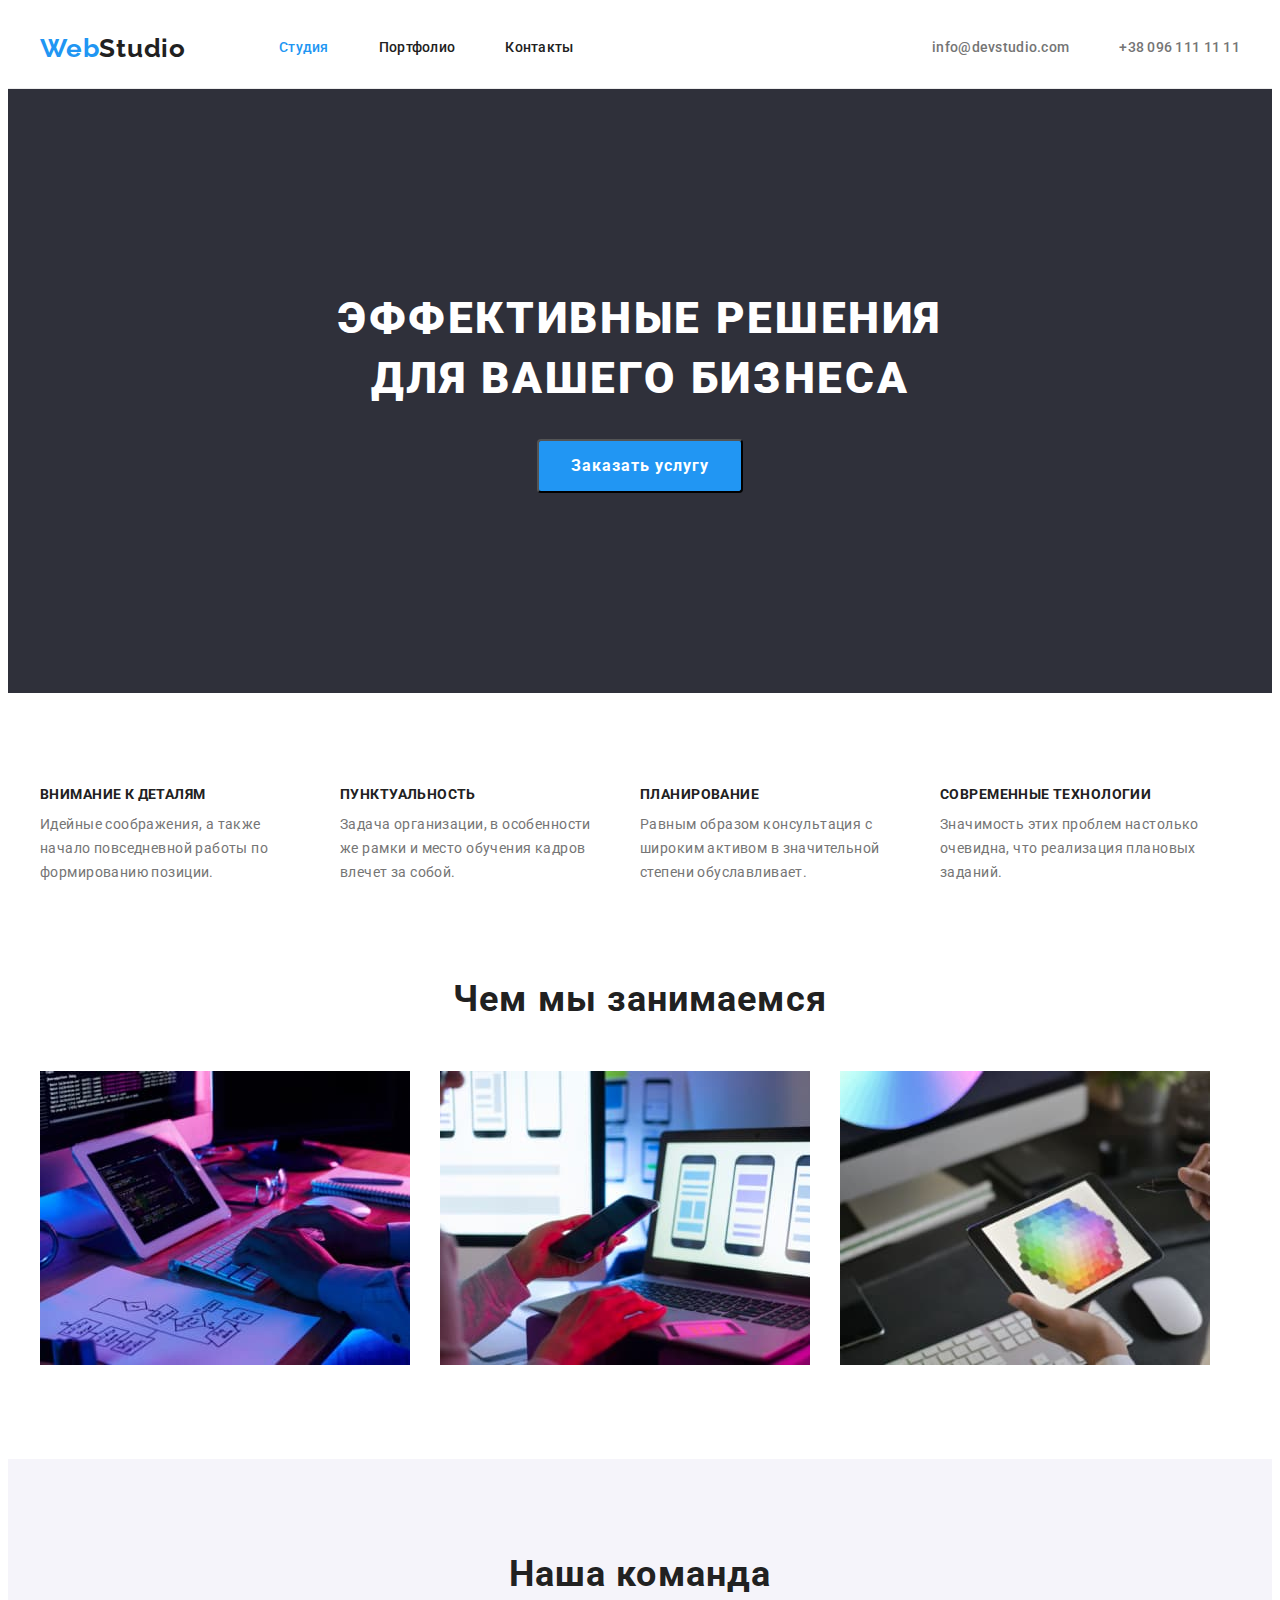
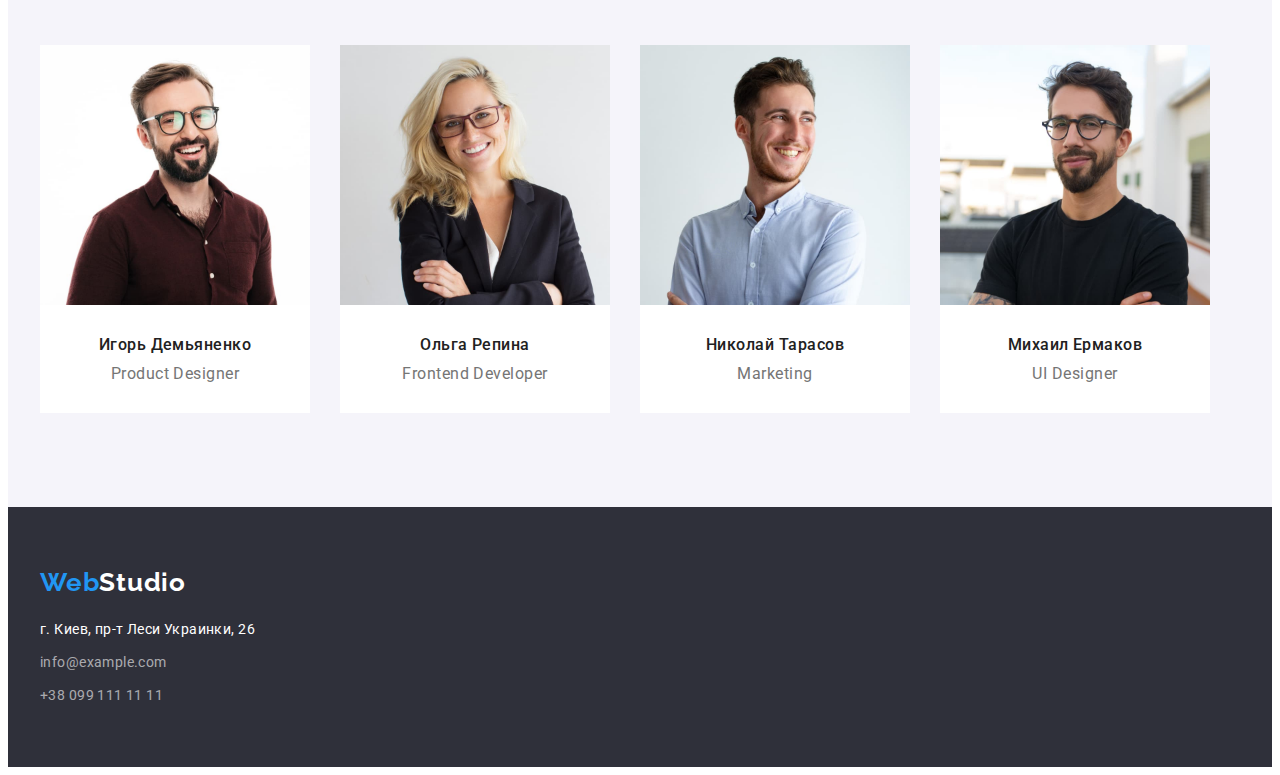
==== index.html @ 6fed2e09 "created a repository" ====
<!DOCTYPE html>
<html lang="en">
    <head>
        <meta charset="UTF-8">
        <meta http-equiv="X-UA-Compatible" content="IE=edge">
        <meta name="viewport" content="width=device-width, initial-scale=1.0">
        <title>WebStudio</title>
        <link rel="stylesheet" href="https://cdnjs.cloudflare.com/ajax/libs/modern-normalize/1.1.0/modern-normalize.min.css"
            integrity="sha512-wpPYUAdjBVSE4KJnH1VR1HeZfpl1ub8YT/NKx4PuQ5NmX2tKuGu6U/JRp5y+Y8XG2tV+wKQpNHVUX03MfMFn9Q=="
            crossorigin="anonymous" referrerpolicy="no-referrer" />
        <link rel="preconnect" href="https://fonts.googleapis.com">
        <link rel="preconnect" href="https://fonts.gstatic.com" crossorigin>
        <link href="https://fonts.googleapis.com/css2?family=Raleway:wght@700&family=Roboto:wght@400;500;700;900&display=swap"
            rel="stylesheet">
        <link rel="stylesheet" href="./css/styles.css">
    </head>
    <body>
        <!-- Меню нав. -->
        <header class="header">
            <div class="container header-nav">
                <a class="header-logo link" href="./index.html"><span class="logo">Web</span>Studio</a>
                <nav class="nav">
                    <ul class="header-list list">
                        <li class="header-item"><a class="header-link link current" href="./index.html">Студия</a></li>
                        <li class="header-item"><a class="header-link link" href="./portfolio.html">Портфолио</a></li>
                        <li class="header-item"><a class="header-link link" href="">Контакты</a></li>
                    </ul>
                </nav>
                <ul class="header-contacts list">
                    <li class="header-contact"><a class="contact link" href="mailto:info@devstudio.com">info@devstudio.com</a></li>
                    <li class="header-contact"><a class="contact link" href="tel:+380961111111">+38 096 111 11 11</a></li>
                </ul>
            </div>
        </header>
        <main>
            <!-- Герой -->
            <section class="hiro">
                <div class="container">
                    <h1 class="hiro-title">Эффективные решения для вашего бизнеса</h1>
                    <button class="hiro-btn" type="button">Заказать услугу</button>
                </div>
            </section>
            <!-- Особенности -->
            <section class="features">
                <div class="container">
                    <h2 class="visually-hidden features-title">Наши особенности</h2>
                    <ul class="features-list list">
                        <li class="features-item">
                            <h3 class="feature-title">Внимание к деталям</h3>
                            <p class="feature-text">Идейные соображения, а также начало повседневной работы по формированию позиции.</p>
                        </li>
                        <li class="features-item">
                            <h3 class="feature-title">Пунктуальность</h3>
                            <p class="feature-text">Задача организации, в особенности же рамки и место обучения кадров влечет за собой.</p>
                        </li>
                        <li class="features-item">
                            <h3 class="feature-title">Планирование</h3>
                            <p class="feature-text">Равным образом консультация с широким активом в значительной степени обуславливает.</p>
                        </li>
                        <li class="features-item">
                            <h3 class="feature-title">Современные технологии</h3>
                            <p class="feature-text">Значимость этих проблем настолько очевидна, что реализация плановых заданий.</p>
                        </li>
                    </ul>
                </div>
            </section>
            <!-- Чем занимаются -->
            <section class="promo">
                <div class="container">
                    <h2 class="promo-title">Чем мы занимаемся</h2>
                    <ul class="promo-list list">
                        <li class="promo-item"><img src="./images/tablet.jpg" alt="планшет" width="370" height="294"/></li>
                        <li class="promo-item"><img src="./images/phone.jpg" alt="телефон" width="370" height="294"></li>
                        <li class="promo-item"><img src="./images/colors.jpg" alt="разсцетка" width="370" height="294"></li>
                    </ul>
                </div>
            </section>
            <!-- Команда -->
            <section class="team">
                <div class="container">
                    <h2 class="team-title">Наша команда</h2>
                    <ul class="team-list list">
                        <li class="team-item">
                            <img class="team-img" src="./images/img-1.jpg" alt="Игорь Демьяненко" width="270" height="260">
                            <div class="team-cont">
                                <h3 class="team-member">Игорь Демьяненко</h3>
                                <p class="team-function">Product Designer</p>
                            </div>
                        </li>
                        <li class="team-item">
                            <img class="team-img" src="./images/img-2.jpg" alt="Ольга Репина" width="270" height="260">
                            <div class="team-cont">
                                <h3 class="team-member">Ольга Репина</h3>
                                <p class="team-function">Frontend Developer</p>
                            </div>
                        </li>
                        <li class="team-item">
                            <img class="team-img" src="./images/img-3.jpg" alt="Николай Тарасов" width="270" height="260">
                            <div class="team-cont">
                                <h3 class="team-member">Николай Тарасов</h3>
                                <p class="team-function">Marketing</p>
                            </div>
                        </li>
                        <li class="team-item">
                            <img class="team-img" src="./images/img-4.jpg" alt="Михаил Ермаков" width="270" height="260">
                            <div class="team-cont">
                                <h3 class="team-member">Михаил Ермаков</h3>
                                <p class="team-function">UI Designer</p>
                            </div>
                        </li>
                    </ul>
                </div>
            </section>
        </main>
        <!-- подвал -->
        <footer class="footer">
            <div class="container">
                <a class="footer-logo link" href="./index.html"><span class="logo">Web</span>Studio</a>
                <address class="footer-address">
                    <ul class="footer-list list">
                        <li class="footer-item"><a class="footer-location link" href="https://goo.gl/maps/wgvnbsvhfN1eCGzh8" target="_blank" rel="noreferrer noopener">г. Киев, пр-т Леси Украинки, 26</a></li>
                        <li class="footer-item"><a class="footer-contact link" href="mailto:info@example.com">info@example.com</a></li>
                        <li class="footer-item"><a class="footer-contact link" href="tel:+380991111111">+38 099 111 11 11</a></li>
                    </ul>
                </address>
            </div>
        </footer>
    </body>
   </html>
---- css/styles.css ----
:root {
  --primary-color: #212121;
  --secondary-color: #757575;
  --accent-color: #2196f3;
}

body {
  font-family: roboto, sans-serif;
  color: var(--primary-color);
}

p,
h1,
h2,
h3,
h4,
h5,
h6 {
  margin: 0;
}

ul {
  margin: 0;
  padding-left: 0;
}

img {
  display: block;
}

.list {
  list-style: none;
}

.link {
  text-decoration: none;
}

.container {
  width: 1200px;
  padding-left: 15px;
  padding-right: 15px;
  margin: 0 auto;

}

.visually-hidden {
  position: absolute;
  width: 1px;
  height: 1px;
  margin: -1px;
  border: 0;
  padding: 0;
  white-space: nowrap;
  clip-path: inset(100%);
  clip: rect(0 0 0 0);
  overflow: hidden;
}

/* ---------Меню нав---------- */
.header {
  background-color: #ffffff;
  border-bottom: 1px solid #ECECEC;
}

.header-nav{
  display: flex;
  align-items: center;
  }

.header-logo,
.logo {
  font-family: Raleway, sans-serif;
  font-weight: 700;
  font-size: 26px;
  line-height: 1.19;
  letter-spacing: 0.03em;
  color: inherit;
  }

.logo {
  color: var(--accent-color);
}

.nav {
  margin-left: 93px;
}

.header-list,
.header-contacts {
  display: flex;
}

.header-contacts {
  margin-left: auto;
}

.header-item:not(:last-child) {
  margin-right: 50px;
}

.header-contacts .header-contact + .header-contact {
  margin-left: 50px;
}

.header-link,
.contact {
  display: block;
  padding-top: 32px;
  padding-bottom: 32px;

  font-weight: 500;
  font-size: 14px;
  line-height: 1.14;
  letter-spacing: 0.02em;
  color: inherit;

}

.header-link:hover,
.header-link:focus {
  color: var(--accent-color);
}

.header-list .link.current {
  color: var(--accent-color);
}
.contact {
  color: var(--secondary-color);
}

.contact:hover,
.contact:focus {
  color: var(--accent-color);
}

/* ---------Герой--------- */
.hiro {
  background-color: #2f303a;
  padding-top: 200px;
  padding-bottom: 200px;
  }

.hiro-title {
  max-width: 696px;

  font-weight: 900;
  font-size: 44px;
  line-height: 1.36;
  text-align: center;
  letter-spacing: 0.06em;
  text-transform: uppercase;
  color: #ffffff;

  margin: 0 auto;
}

.hiro-btn {
  min-width: 200px;
  padding: 10px 32px;
  display: block;
  margin: 30px auto 0 auto;
  border-radius: 4px;
 
  font-family: inherit;
  font-weight: 700;
  font-size: 16px;
  line-height: 1.88;
  text-align: center;
  letter-spacing: 0.06em;

  color: #ffffff;
  background: var(--accent-color);
  cursor: pointer;
}

/* ------------Особенности----------- */
.features {
  padding-top: 94px;
  padding-bottom: 94px;
}

.features-list {
  display: flex;
}

.features-item {
  margin-right: 30px;
  width: 270px;
}

.features-item:last-child {
  margin-right: 0;
}

.feature-title {
  font-weight: 700;
  font-size: 14px;
  line-height: 1.14;
  letter-spacing: 0.03em;
  text-transform: uppercase;

  margin-bottom: 10px;
  }

.feature-text {
  font-size: 14px;
  line-height: 1.71;
  letter-spacing: 0.03em;
  color: var(--secondary-color);
}

/* -------------Чем занимаемся---------- */
.promo {
  padding-bottom: 94px;
}
.promo-title,
.team-title {
  font-weight: 700;
  font-size: 36px;
  line-height: 1.17;
  text-align: center;
  letter-spacing: 0.03em;

  margin-bottom: 50px;
}

.promo-list {
  display: flex;
}

.promo-item {
  margin-right: 30px;
}

.promo-item:last-child {
  margin-right: 0;
}
/* --------------Команда----------------- */
.team {
  background-color: #f5f4fa;
  padding-top: 94px;
  padding-bottom: 94px;
 }

 .team-list {
   display: flex;
 }

 .team-item {
  margin-right: 30px;
  background: #FFFFFF
 }

.team-item:last-child {
  margin-right: 0;
}

/* .team-title {
  font-weight: 700;
  font-size: 36px;
  line-height: 1.17;
  text-align: center;
  letter-spacing: 0.03em;
  color: var(--primary-color);
} */

.team-cont {
  padding-top: 30px;
  padding-bottom: 30px;
}
.team-member,
.team-function {
  font-weight: 500;
  font-size: 16px;
  line-height: 1.19;
  text-align: center;
  letter-spacing: 0.03em;
  }

.team-function {
  margin-top: 10px;

  font-weight: 400;
  color: var(--secondary-color);
}

/* --------------Подвал-------------- */
.footer {
  background: #2f303a;
  padding-top: 60px;
  padding-bottom: 60px;
}

.footer-logo {
  display: block;
  font-family: Raleway, sans-serif;
  font-weight: 700;
  font-size: 26px;
  line-height: 1.19;
  letter-spacing: 0.03em;
  color: #ffffff;

  margin-bottom: 20px;
}

.footer-address {
font-style: normal;
}

.footer-contact,
.footer-location {
  font-size: 14px;
  line-height: 1.71;
  letter-spacing: 0.03em;
  color: rgba(255, 255, 255, 0.6);
}
.footer-location {
  color: #ffffff;
}

.footer-item {
  margin-top: 9px;
}

.footer-item:first-child {
  margin-top: 0;
}
.footer-contact {
  display: block;
}

/* -------------Портфолио--------------- */
.main-project {
  padding-top: 94px;
  padding-bottom: 94px;
}

.project-buttons {
  display: flex;
  justify-content: center;

  margin-bottom: 50px;
}

.button-item {
  margin-right: 8px;
}

.button-item:last-child {
  margin-right: 0px;
}

.project-list {
  display: flex;
  flex-wrap: wrap;
}

.project-btn {
  font-family: inherit;
  font-weight: 500;
  font-size: 16px;
  line-height: 1.62;
  text-align: center;
  letter-spacing: 0.03em;
  color: var(--primary-color);
  background-color: #F5F4FA;
  cursor: pointer;
  border: 0;
  border-radius: 4px;
  padding: 6px 22px;
}

.project-btn:hover,
.project-btn:focus {
  background-color: var(--accent-color);
  color: #FFFFFF;
}

.project-item {
  margin-right: 30px;
  margin-bottom: 30px;
  }

.project-item:nth-child(3n) {
  margin-right: 0;
}

.project-item:nth-last-child(-n+3) {
  margin-bottom: 0;
}
.project-cont {
  padding-top: 20px;
  padding-bottom: 20px;
  border: 1px solid #EEEEEE;
  border-top: none;
  background-color: #fff;
  padding-left: 24px;
}

.project-title {
  font-weight: 700;
  font-size: 18px;
  line-height: 2;
  letter-spacing: 0.06em;
}

.project-text {
  font-size: 16px;
  line-height: 1.9;
  letter-spacing: 0.03em;
  color: var(--secondary-color);

  margin-top: 4px;
}
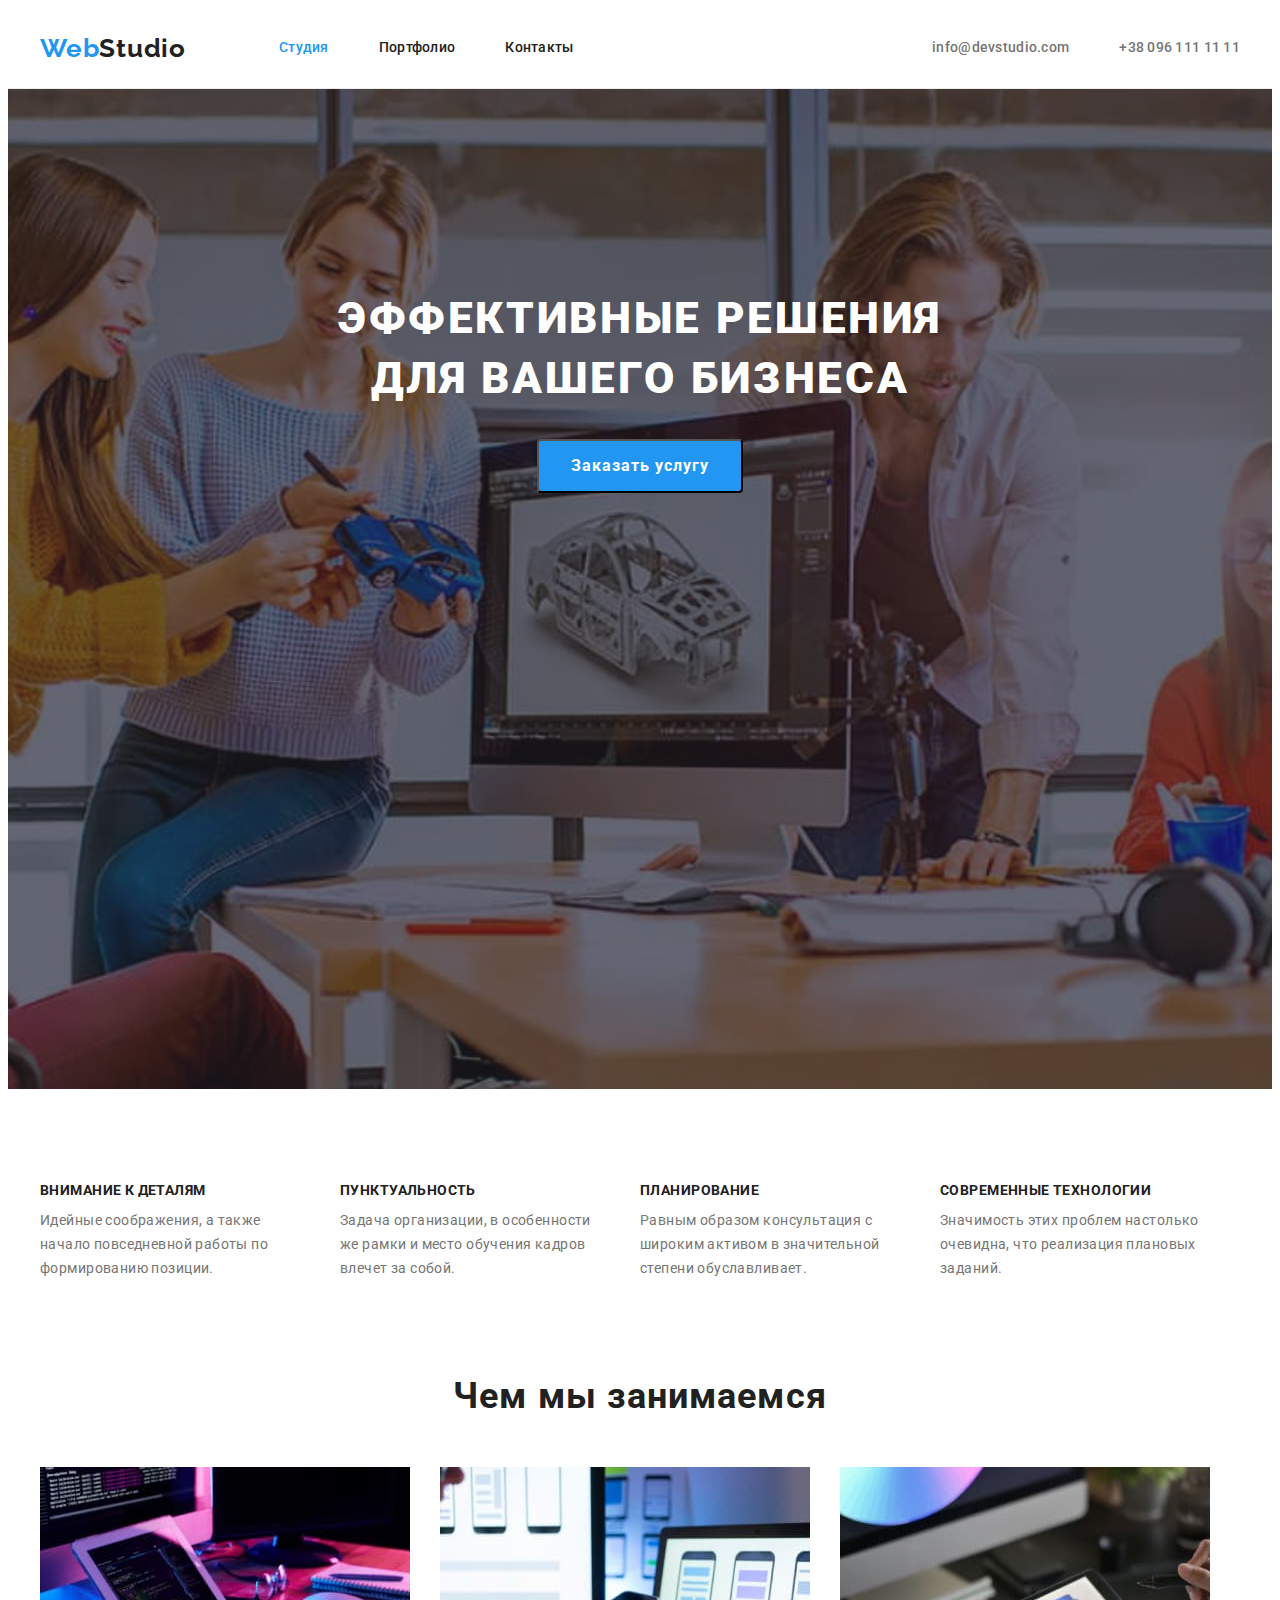
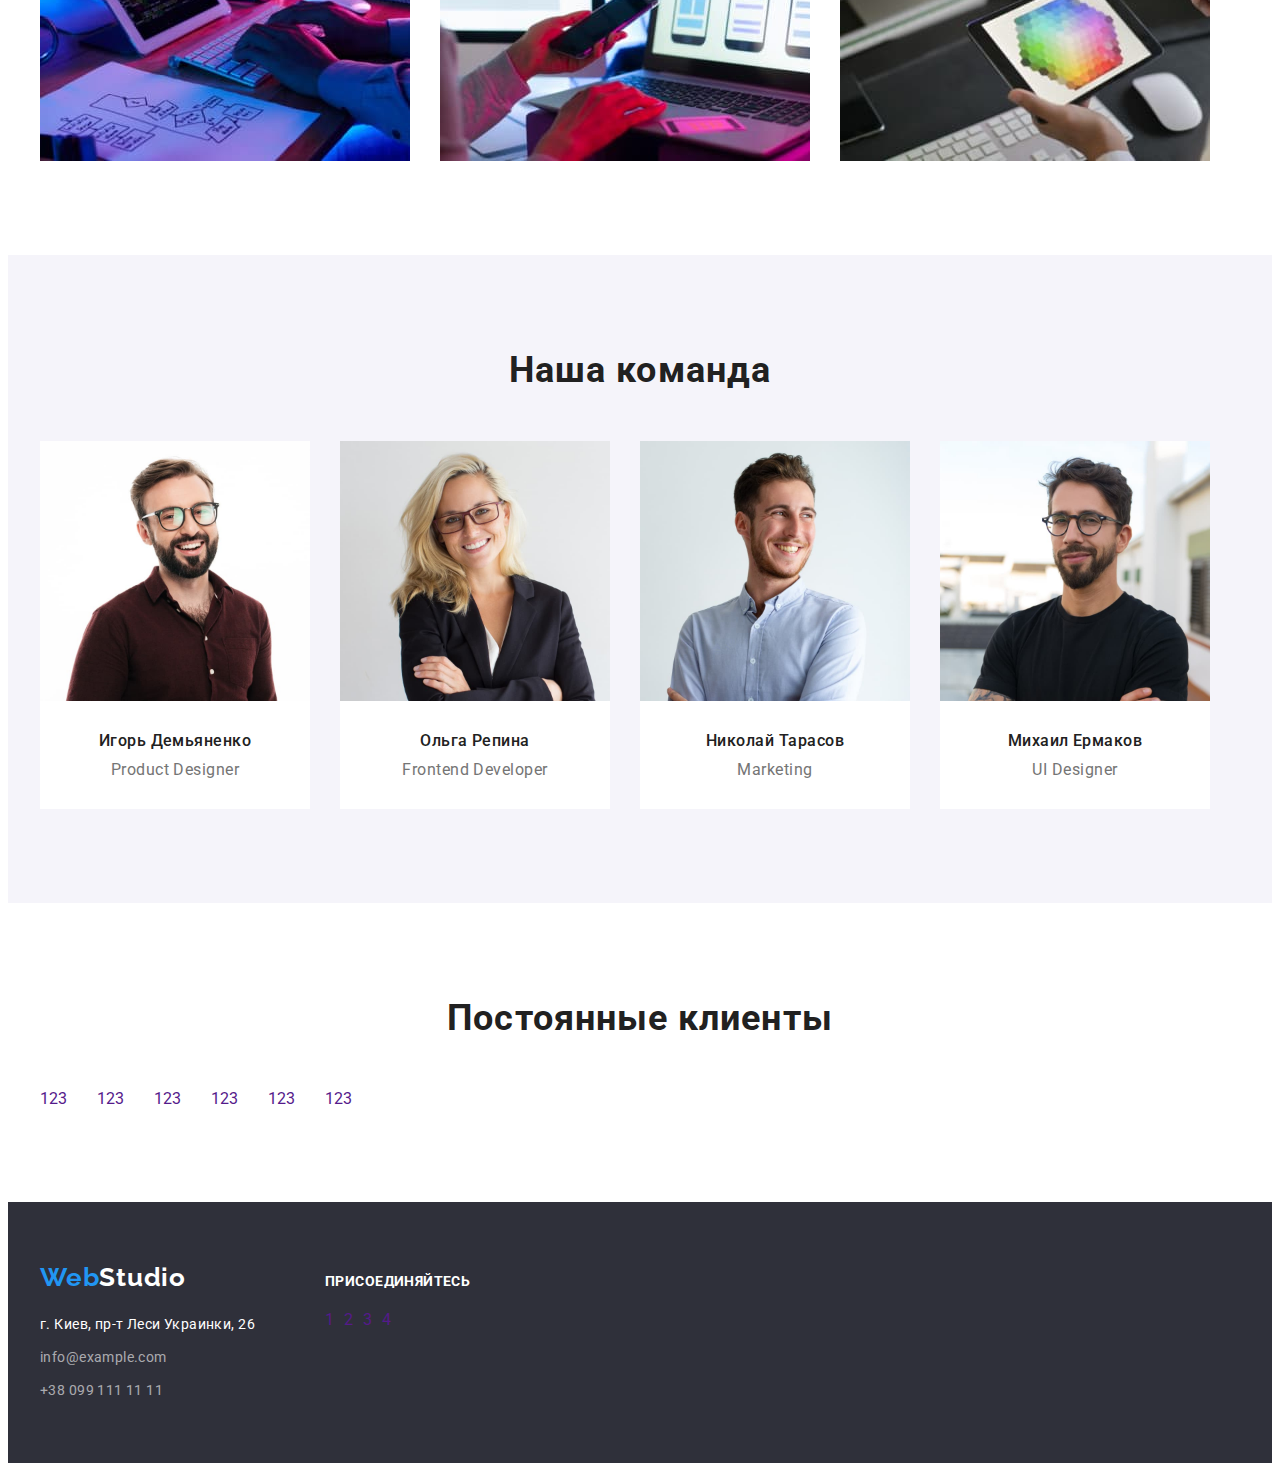
==== commit f712fb7c: "added new markup" ====
--- a/index.html
+++ b/index.html
@@ -111,10 +111,25 @@
                     </ul>
                 </div>
             </section>
+            <!-- Клиенты -->
+            <section class="clients">
+                <div class="container">
+                    <h2 class="clients-title">Постоянные клиенты</h2>
+                    <ul class="clienta-list list">
+                        <li class="clients-item"><a href="" class="link">123</a></li>
+                        <li class="clients-item"><a href="" class="link">123</a></li>
+                        <li class="clients-item"><a href="" class="link">123</a></li>
+                        <li class="clients-item"><a href="" class="link">123</a></li>
+                        <li class="clients-item"><a href="" class="link">123</a></li>
+                        <li class="clients-item"><a href="" class="link">123</a></li>
+                    </ul>
+                </div>
+            </section>
         </main>
         <!-- подвал -->
         <footer class="footer">
-            <div class="container">
+            <div class="container footer-cont">
+                <div>
                 <a class="footer-logo link" href="./index.html"><span class="logo">Web</span>Studio</a>
                 <address class="footer-address">
                     <ul class="footer-list list">
@@ -123,7 +138,18 @@
                         <li class="footer-item"><a class="footer-contact link" href="tel:+380991111111">+38 099 111 11 11</a></li>
                     </ul>
                 </address>
+                </div>
+                <div class="join">
+                    <h2 class="join-titel">присоединяйтесь</h2>
+                    <ul class="join-list list">
+                        <li class="join-item"><a href="" class="join-link link">1</a></li>
+                        <li class="join-item"><a href="" class="join-link link">2</a></li>
+                        <li class="join-item"><a href="" class="join-link link">3</a></li>
+                        <li class="join-item"><a href="" class="join-link link">4</a></li>
+                    </ul>
+                </div>
             </div>
+            
         </footer>
     </body>
    </html>--- a/css/styles.css
+++ b/css/styles.css
@@ -139,6 +139,20 @@
   background-color: #2f303a;
   padding-top: 200px;
   padding-bottom: 200px;
+
+  max-width: 1600px;
+  height: 600px;
+  margin-right: auto;
+  margin-left: auto;
+  background-image:linear-gradient(
+    to right,
+    rgba(47, 48, 58, 0.4),
+    rgba(47, 48, 58, 0.4)
+  ), 
+  url(../images/webstudio.jpg);
+  background-repeat: no-repeat;
+  background-position: center;
+  background-size: cover;
   }
 
 .hiro-title {
@@ -284,12 +298,42 @@
   font-weight: 400;
   color: var(--secondary-color);
 }
+/*---------------Клиенты-------------*/
+.clients {
+  padding-top: 94px;
+  padding-bottom: 94px;
+}
+
+.clients-title {
+  
+  font-weight: 700;
+  font-size: 36px;
+  line-height: 1.17;
+  text-align: center;
+  letter-spacing: 0.03em;
+  
+  color: var(--primary-color);
+  
+  margin-bottom: 50px;
+}
+
+.clienta-list {
+  display: flex;
+}
+
+.clients-item:not(:last-child) {
+  margin-right: 30px;
+}
 
 /* --------------Подвал-------------- */
 .footer {
   background: #2f303a;
   padding-top: 60px;
   padding-bottom: 60px;
+ }
+
+.footer-cont {
+  display: flex;
 }
 
 .footer-logo {
@@ -305,7 +349,7 @@
 }
 
 .footer-address {
-font-style: normal;
+  font-style: normal;
 }
 
 .footer-contact,
@@ -330,6 +374,29 @@
   display: block;
 }
 
+.join {
+  margin-left: 70px;
+}
+.join-titel {
+  font-weight: 700;
+  font-size: 14px;
+  line-height: 1.14;
+  letter-spacing: 0.03em;
+  text-transform: uppercase;
+  
+  color: #FFFFFF;
+
+  padding-top: 12px;
+  margin-bottom: 20px;  
+}
+
+.join-list {
+  display: flex;
+}
+
+.join-item:not(:last-child) {
+margin-right: 10px;
+}
 /* -------------Портфолио--------------- */
 .main-project {
   padding-top: 94px;
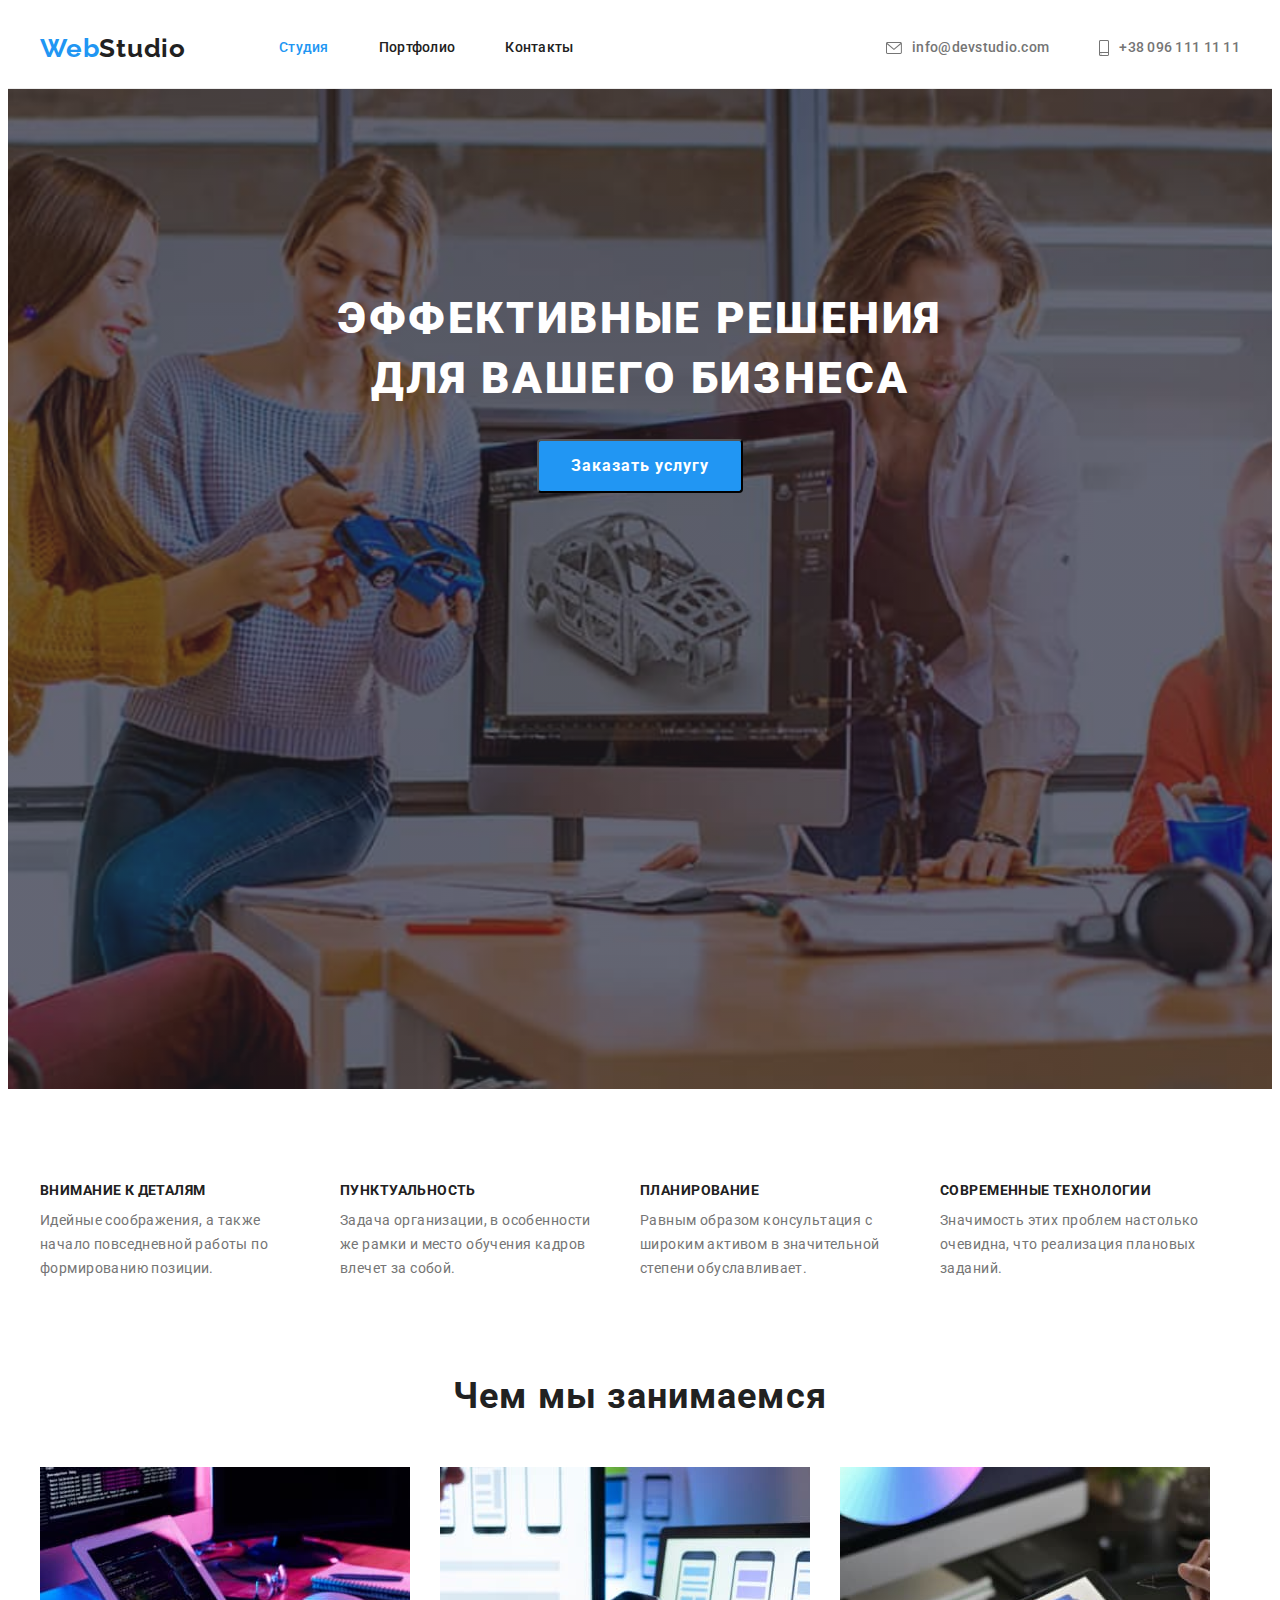
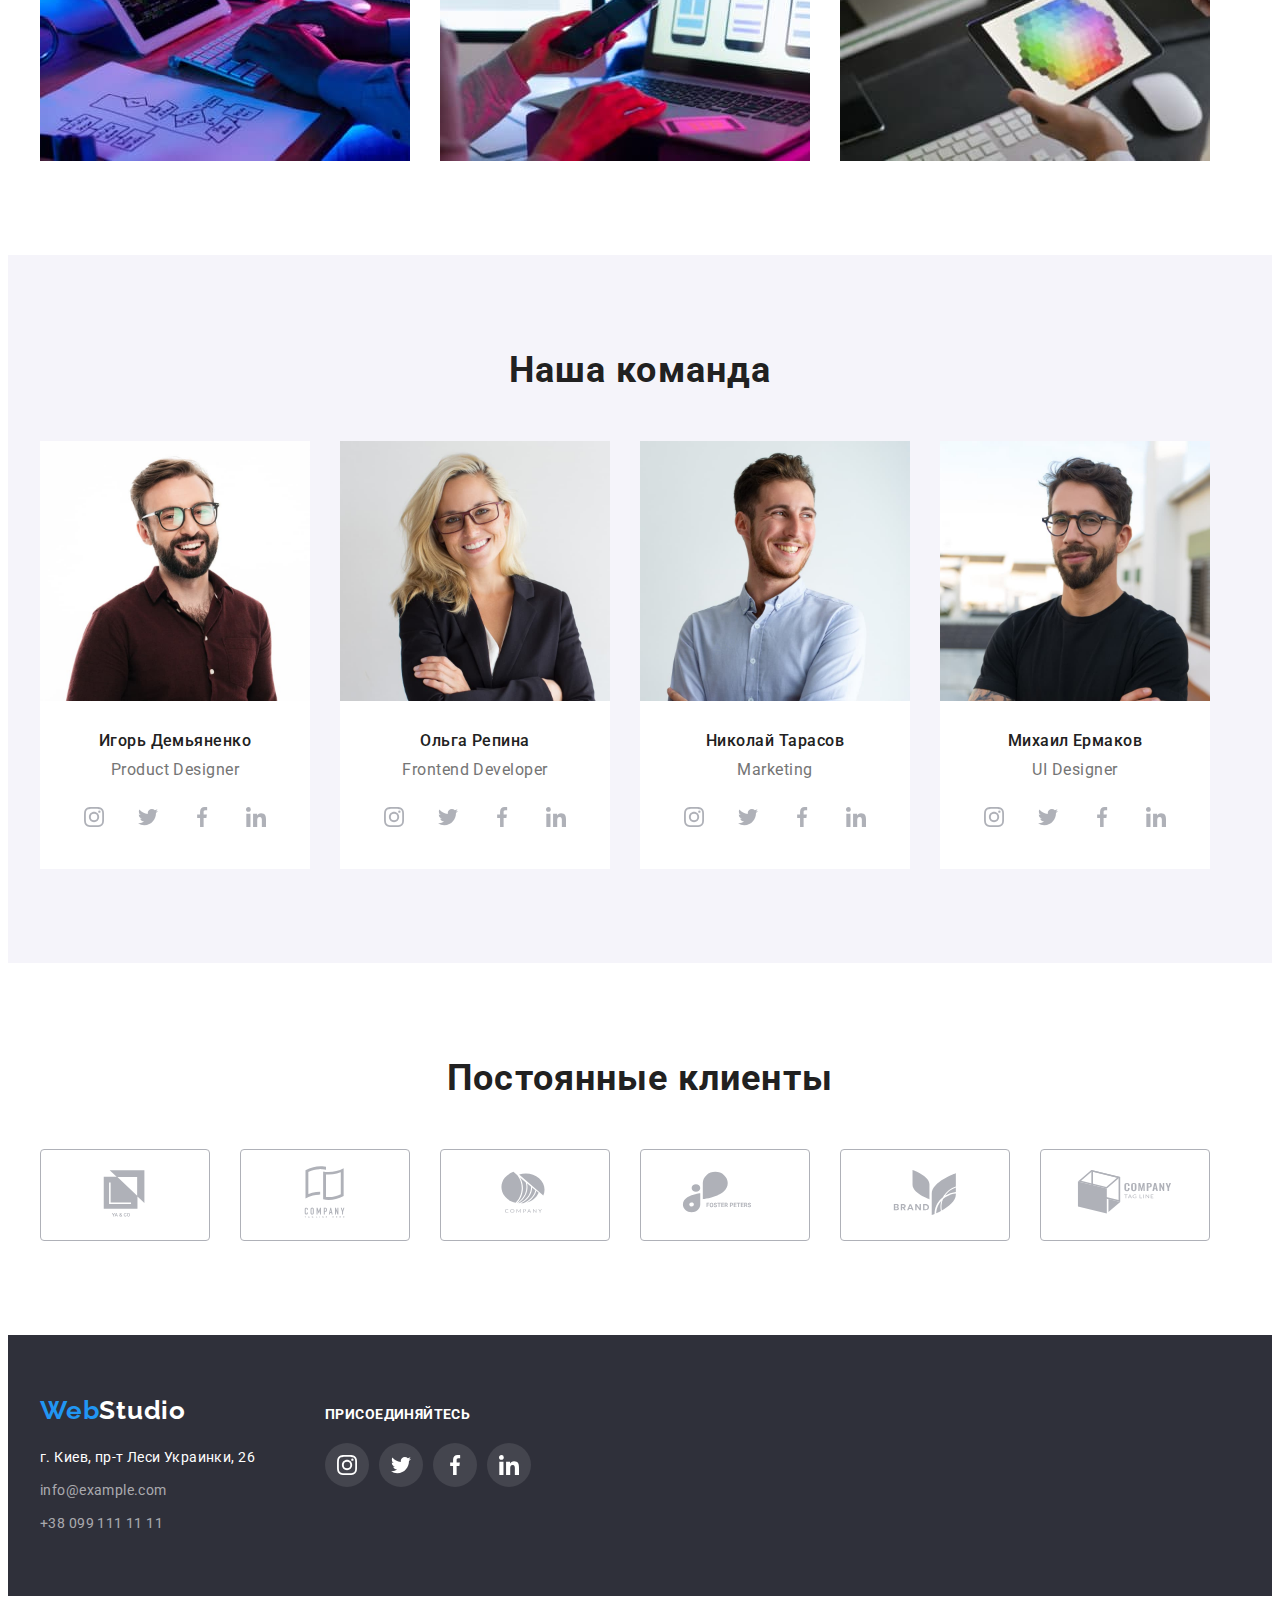
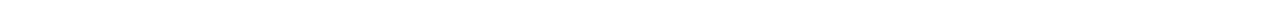
==== commit 01a9303c: "icon markup" ====
--- a/index.html
+++ b/index.html
@@ -27,8 +27,22 @@
                     </ul>
                 </nav>
                 <ul class="header-contacts list">
-                    <li class="header-contact"><a class="contact link" href="mailto:info@devstudio.com">info@devstudio.com</a></li>
-                    <li class="header-contact"><a class="contact link" href="tel:+380961111111">+38 096 111 11 11</a></li>
+                    <li class="header-contact">
+                        <a class="contact link" href="mailto:info@devstudio.com">
+                        <svg class="header-icon envelope" width="16" height="12">
+                            <use href="./images/symbol-defs.svg#icon-envelope"></use>
+                        </svg>
+                        info@devstudio.com
+                        </a>
+                    </li>
+                    <li class="header-contact">
+                        <a class="contact link" href="tel:+380961111111">
+                        <svg class="header-icon smartphone" width="10" height="16">
+                            <use href="./images/symbol-defs.svg#icon-smartphone"></use>
+                        </svg>
+                        +38 096 111 11 11
+                        </a>
+                    </li>
                 </ul>
             </div>
         </header>
@@ -85,6 +99,36 @@
                             <div class="team-cont">
                                 <h3 class="team-member">Игорь Демьяненко</h3>
                                 <p class="team-function">Product Designer</p>
+                                <ul class="team-soc-list list">
+                                    <li class="team-soc-item">
+                                        <a href="https://www.instagram.com/" class="team-link link">
+                                            <svg class="team-icon" width="20" height="20">
+                                                <use href="./images/symbol-defs.svg#icon-instagram"></use>
+                                            </svg>
+                                        </a>
+                                    </li>
+                                    <li class="team-soc-item">
+                                        <a href="https://twitter.com/" class="team-link link">
+                                            <svg class="team-icon" width="20" height="20">
+                                                <use href="./images/symbol-defs.svg#icon-twitter"></use>
+                                            </svg>
+                                        </a>
+                                    </li>
+                                    <li class="team-soc-item">
+                                        <a href="https://www.facebook.com/" class="team-link link">
+                                            <svg class="team-icon" width="20" height="20">
+                                                <use href="./images/symbol-defs.svg#icon-facebook"></use>
+                                            </svg>
+                                        </a>
+                                    </li>
+                                    <li class="team-soc-item">
+                                        <a href="https://www.linkedin.com/" class="team-link link">
+                                            <svg class="team-icon" width="20" height="20">
+                                                <use href="./images/symbol-defs.svg#icon-linkedin"></use>
+                                            </svg>
+                                        </a>
+                                    </li>
+                                </ul>
                             </div>
                         </li>
                         <li class="team-item">
@@ -92,6 +136,36 @@
                             <div class="team-cont">
                                 <h3 class="team-member">Ольга Репина</h3>
                                 <p class="team-function">Frontend Developer</p>
+                                <ul class="team-soc-list list">
+                                    <li class="team-soc-item">
+                                        <a href="https://www.instagram.com/" class="team-link link">
+                                            <svg class="team-icon" width="20" height="20">
+                                                <use href="./images/symbol-defs.svg#icon-instagram"></use>
+                                            </svg>
+                                        </a>
+                                    </li>
+                                    <li class="team-soc-item">
+                                        <a href="https://twitter.com/" class="team-link link">
+                                            <svg class="team-icon" width="20" height="20">
+                                                <use href="./images/symbol-defs.svg#icon-twitter"></use>
+                                            </svg>
+                                        </a>
+                                    </li>
+                                    <li class="team-soc-item">
+                                        <a href="https://www.facebook.com/" class="team-link link">
+                                            <svg class="team-icon" width="20" height="20">
+                                                <use href="./images/symbol-defs.svg#icon-facebook"></use>
+                                            </svg>
+                                        </a>
+                                    </li>
+                                    <li class="team-soc-item">
+                                        <a href="https://www.linkedin.com/" class="team-link link">
+                                            <svg class="team-icon" width="20" height="20">
+                                                <use href="./images/symbol-defs.svg#icon-linkedin"></use>
+                                            </svg>
+                                        </a>
+                                    </li>
+                                </ul>
                             </div>
                         </li>
                         <li class="team-item">
@@ -99,6 +173,36 @@
                             <div class="team-cont">
                                 <h3 class="team-member">Николай Тарасов</h3>
                                 <p class="team-function">Marketing</p>
+                                <ul class="team-soc-list list">
+                                    <li class="team-soc-item">
+                                        <a href="https://www.instagram.com/" class="team-link link">
+                                            <svg class="team-icon" width="20" height="20">
+                                                <use href="./images/symbol-defs.svg#icon-instagram"></use>
+                                            </svg>
+                                        </a>
+                                    </li>
+                                    <li class="team-soc-item">
+                                        <a href="https://twitter.com/" class="team-link link">
+                                            <svg class="team-icon" width="20" height="20">
+                                                <use href="./images/symbol-defs.svg#icon-twitter"></use>
+                                            </svg>
+                                        </a>
+                                    </li>
+                                    <li class="team-soc-item">
+                                        <a href="https://www.facebook.com/" class="team-link link">
+                                            <svg class="team-icon" width="20" height="20">
+                                                <use href="./images/symbol-defs.svg#icon-facebook"></use>
+                                            </svg>
+                                        </a>
+                                    </li>
+                                    <li class="team-soc-item">
+                                        <a href="https://www.linkedin.com/" class="team-link link">
+                                            <svg class="team-icon" width="20" height="20">
+                                                <use href="./images/symbol-defs.svg#icon-linkedin"></use>
+                                            </svg>
+                                        </a>
+                                    </li>
+                                </ul>
                             </div>
                         </li>
                         <li class="team-item">
@@ -106,6 +210,36 @@
                             <div class="team-cont">
                                 <h3 class="team-member">Михаил Ермаков</h3>
                                 <p class="team-function">UI Designer</p>
+                                <ul class="team-soc-list list">
+                                    <li class="team-soc-item">
+                                        <a href="https://www.instagram.com/" class="team-link link">
+                                            <svg class="team-icon" width="20" height="20">
+                                                <use href="./images/symbol-defs.svg#icon-instagram"></use>
+                                            </svg>
+                                        </a>
+                                    </li>
+                                    <li class="team-soc-item">
+                                        <a href="https://twitter.com/" class="team-link link">
+                                            <svg class="team-icon" width="20" height="20">
+                                                <use href="./images/symbol-defs.svg#icon-twitter"></use>
+                                            </svg>
+                                        </a>
+                                    </li>
+                                    <li class="team-soc-item">
+                                        <a href="https://www.facebook.com/" class="team-link link">
+                                            <svg class="team-icon" width="20" height="20">
+                                                <use href="./images/symbol-defs.svg#icon-facebook"></use>
+                                            </svg>
+                                        </a>
+                                    </li>
+                                    <li class="team-soc-item">
+                                        <a href="https://www.linkedin.com/" class="team-link link">
+                                            <svg class="team-icon" width="20" height="20">
+                                                <use href="./images/symbol-defs.svg#icon-linkedin"></use>
+                                            </svg>
+                                        </a>
+                                    </li>
+                                </ul>
                             </div>
                         </li>
                     </ul>
@@ -116,12 +250,49 @@
                 <div class="container">
                     <h2 class="clients-title">Постоянные клиенты</h2>
                     <ul class="clienta-list list">
-                        <li class="clients-item"><a href="" class="link">123</a></li>
-                        <li class="clients-item"><a href="" class="link">123</a></li>
-                        <li class="clients-item"><a href="" class="link">123</a></li>
-                        <li class="clients-item"><a href="" class="link">123</a></li>
-                        <li class="clients-item"><a href="" class="link">123</a></li>
-                        <li class="clients-item"><a href="" class="link">123</a></li>
+                        <li class="clients-item">
+                            <a href="" class="clients-link link">
+                                <svg class="client-icon" width="106" height="60">
+                                    <use href="./images/symbol-defs.svg#icon-Logo1"></use>
+                                </svg>
+                            </a>
+                        </li>
+                        <li class="clients-item">
+                            <a href="" class="clients-link link">
+                                <svg class="client-icon" width="106" height="60">
+                                    <use href="./images/symbol-defs.svg#icon-Logo2"></use>
+                                </svg>
+                            </a>
+                        </li>
+                        <li class="clients-item">
+                            <a href="" class="clients-link link">
+                                <svg class="client-icon" width="106" height="60">
+                                    <use href="./images/symbol-defs.svg#icon-Logo3"></use>
+                                </svg>
+                            </a>
+                        </li>
+                        <li class="clients-item">
+                            <a href="" class="clients-link link">
+                                <svg class="client-icon" width="106" height="60">
+                                    <use href="./images/symbol-defs.svg#icon-Logo4"></use>
+                                </svg>
+                            </a>
+                        
+                        </li>
+                        <li class="clients-item">
+                            <a href="" class="clients-link link">
+                                <svg class="client-icon" width="106" height="60">
+                                    <use href="./images/symbol-defs.svg#icon-Logo5"></use>
+                                </svg>
+                            </a>
+                        </li>
+                        <li class="clients-item">
+                            <a href="" class="clients-link link">
+                                <svg class="client-icon" width="106" height="60">
+                                    <use href="./images/symbol-defs.svg#icon-Logo6"></use>
+                                </svg>
+                            </a>
+                        </li>
                     </ul>
                 </div>
             </section>
@@ -142,10 +313,34 @@
                 <div class="join">
                     <h2 class="join-titel">присоединяйтесь</h2>
                     <ul class="join-list list">
-                        <li class="join-item"><a href="" class="join-link link">1</a></li>
-                        <li class="join-item"><a href="" class="join-link link">2</a></li>
-                        <li class="join-item"><a href="" class="join-link link">3</a></li>
-                        <li class="join-item"><a href="" class="join-link link">4</a></li>
+                        <li class="join-item">
+                            <a href="" class="join-link link">
+                                    <svg class="join-icon" width="20" height="20">
+                                    <use href="./images/symbol-defs.svg#icon-instagram"></use>
+                                </svg>
+                            </a>
+                        </li>
+                        <li class="join-item">
+                            <a href="" class="join-link link">
+                                    <svg class="join-icon" width="20" height="20">
+                                    <use href="./images/symbol-defs.svg#icon-twitter"></use>
+                                </svg>
+                            </a>
+                        </li>
+                        <li class="join-item">
+                            <a href="" class="join-link link">
+                                    <svg class="join-icon" width="20" height="20">
+                                    <use href="./images/symbol-defs.svg#icon-facebook"></use>
+                                </svg>
+                            </a>
+                        </li>
+                        <li class="join-item">
+                            <a href="" class="join-link link">
+                                    <svg class="join-icon" width="20" height="20">
+                                    <use href="./images/symbol-defs.svg#icon-linkedin"></use>
+                                </svg>
+                            </a>
+                        </li>
                     </ul>
                 </div>
             </div>
--- a/css/styles.css
+++ b/css/styles.css
@@ -2,6 +2,7 @@
   --primary-color: #212121;
   --secondary-color: #757575;
   --accent-color: #2196f3;
+  --icon-color: #AFB1B8;
 }
 
 body {
@@ -93,6 +94,7 @@
 
 .header-contacts {
   margin-left: auto;
+  align-items: center;
 }
 
 .header-item:not(:last-child) {
@@ -125,8 +127,21 @@
 .header-list .link.current {
   color: var(--accent-color);
 }
+
+.header-icon {
+  margin-right: 10px;
+  fill: var(--secondary-color);
+}
+
+.contact:hover .header-icon {
+  fill: var(--accent-color);
+}
+ 
 .contact {
   color: var(--secondary-color);
+  display: flex;
+  align-items: center;
+  justify-content: center;
 }
 
 .contact:hover,
@@ -294,9 +309,38 @@
 
 .team-function {
   margin-top: 10px;
-
   font-weight: 400;
   color: var(--secondary-color);
+}
+
+.team-soc-item:not(:last-child) {
+  margin-right: 10px;
+}
+.team-link {
+  width: 44px;
+  height: 44px;
+  justify-content: center;
+  align-items: center;
+  border-radius: 50%;
+  display: flex;
+}
+
+.team-link:hover {
+  background-color: var(--accent-color);
+}
+
+.team-link:hover .team-icon {
+  fill: #fff;
+}
+
+.team-soc-list {
+  display: flex;
+  justify-content: center;
+  margin-top: 16px;
+ }
+
+.team-icon {
+  fill: var(--icon-color);
 }
 /*---------------Клиенты-------------*/
 .clients {
@@ -319,10 +363,32 @@
 
 .clienta-list {
   display: flex;
-}
-
+  }
+
+.clients-item {
+  width: 170px;
+  height: 92px;
+  border: 1px solid #AFB1B8;
+  box-sizing: border-box;
+  border-radius: 4px;
+  display: flex;
+  justify-content: center;
+  align-items: center;
+}
 .clients-item:not(:last-child) {
   margin-right: 30px;
+}
+
+.clients-item:hover .client-icon {
+  fill: var(--accent-color);
+}
+
+.clients-item:hover{
+  border: 1px solid var(--accent-color);;
+}
+
+.client-icon {
+  fill: var(--icon-color);
 }
 
 /* --------------Подвал-------------- */
@@ -396,6 +462,25 @@
 
 .join-item:not(:last-child) {
 margin-right: 10px;
+}
+
+.join-link {
+  width: 44px;
+  height: 44px;
+  display: flex;
+  justify-content: center;
+  align-items: center;
+
+  background-color: rgba(255, 255, 255, 0.1);
+  border-radius:  50%;
+}
+
+.join-link:hover {
+  background-color: var(--accent-color);
+}
+
+.join-icon {
+  fill: #fff;
 }
 /* -------------Портфолио--------------- */
 .main-project {
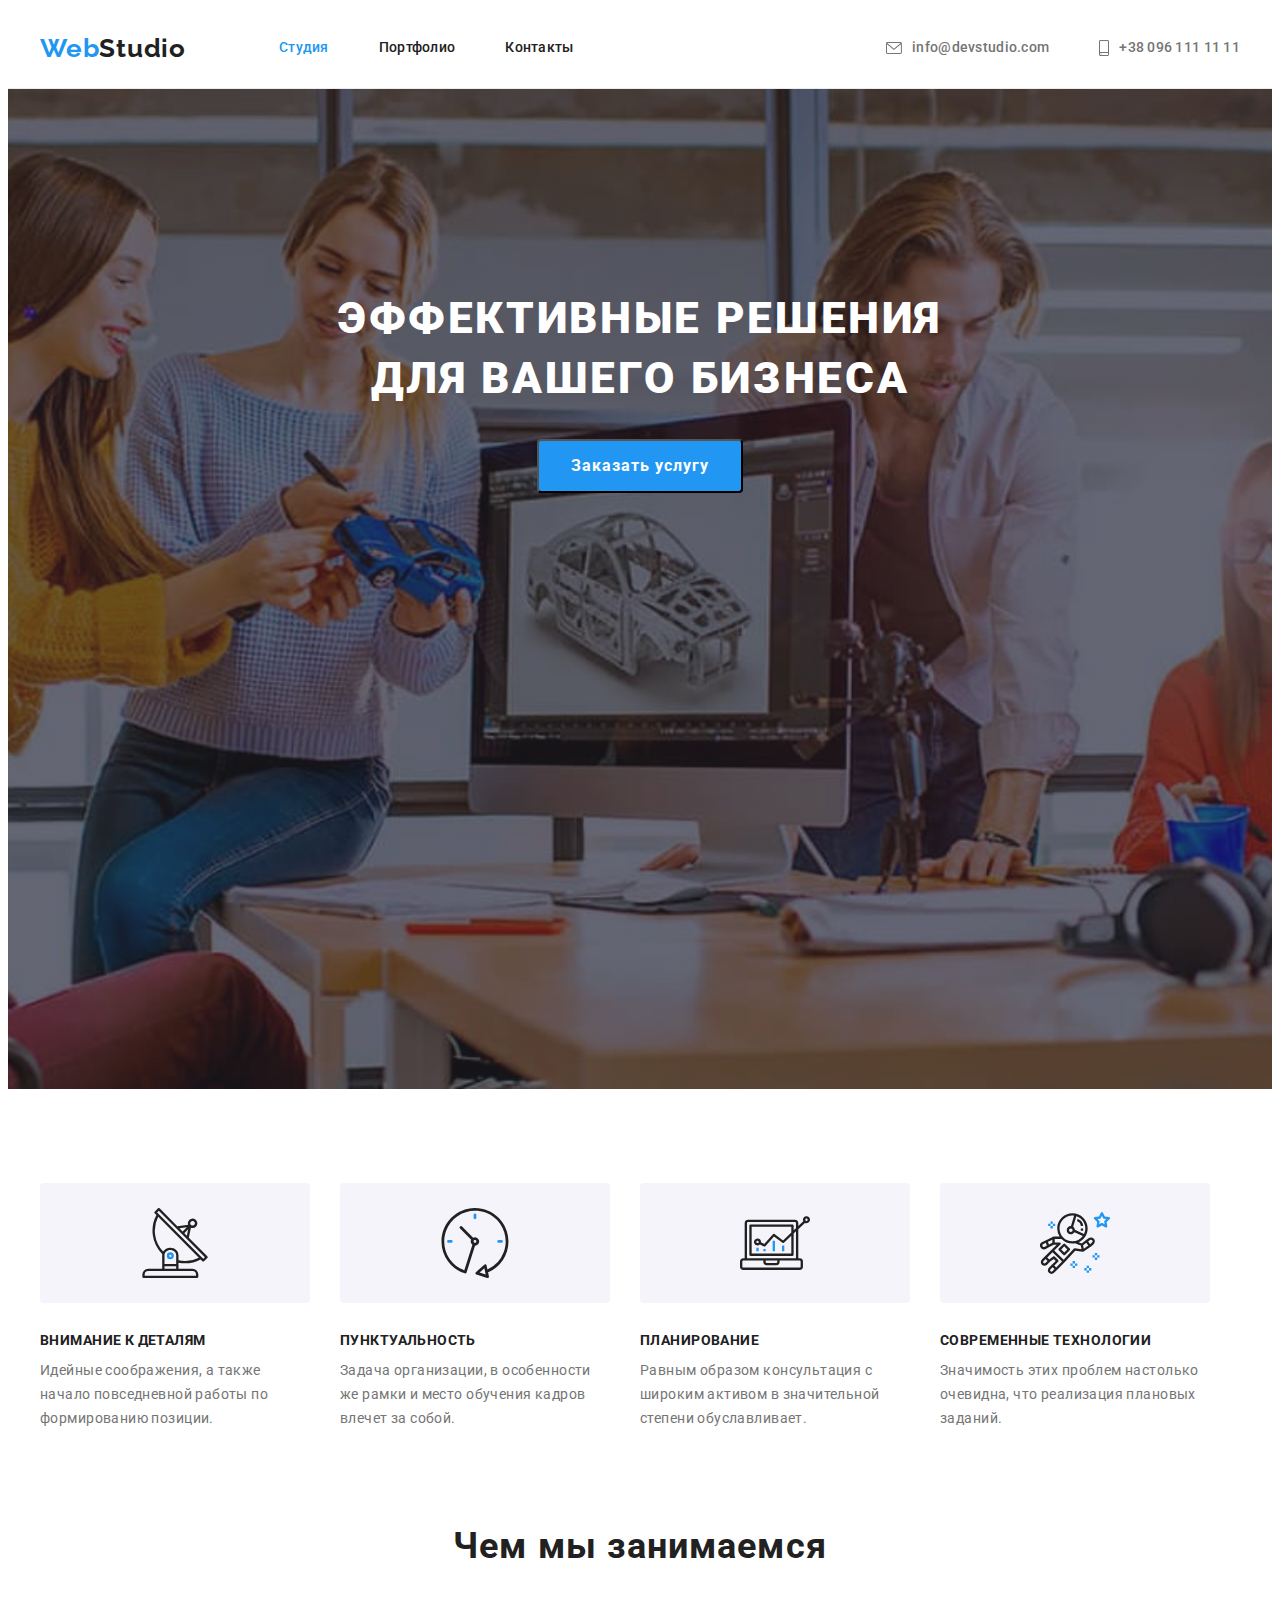
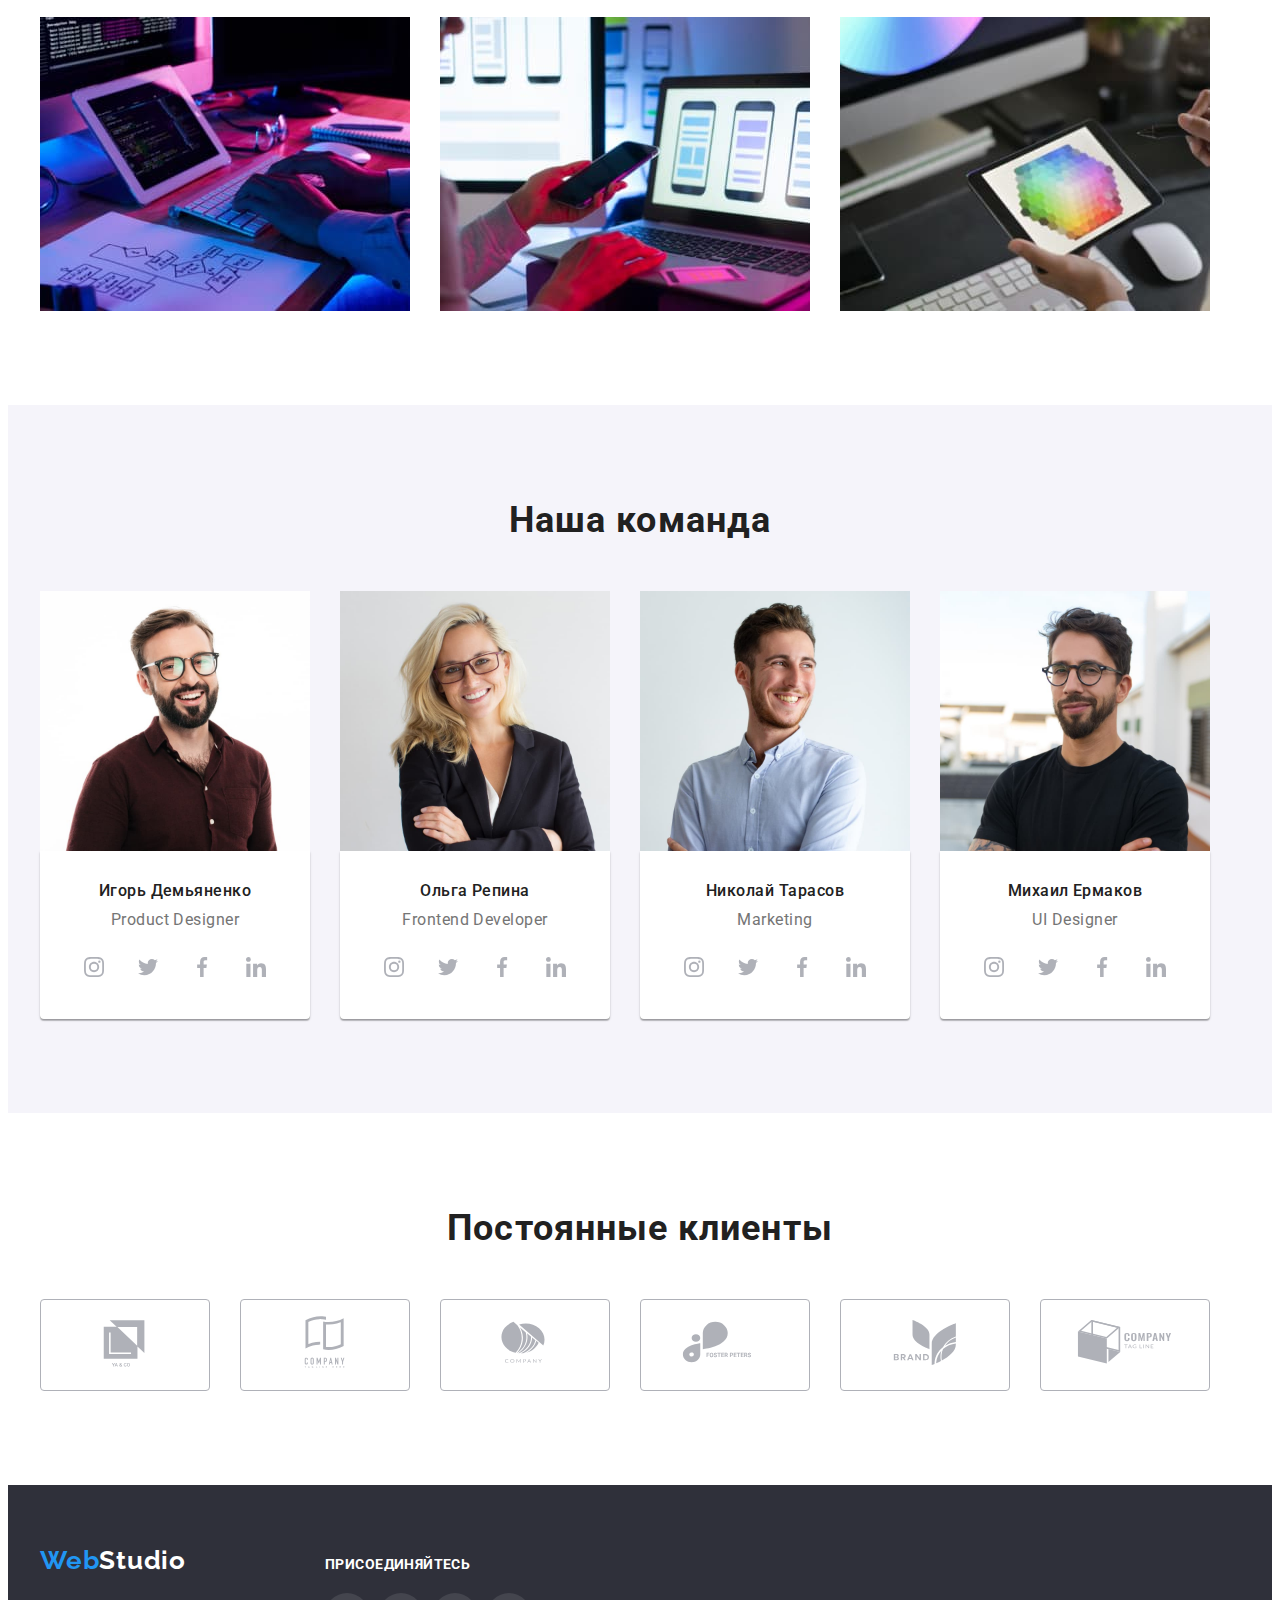
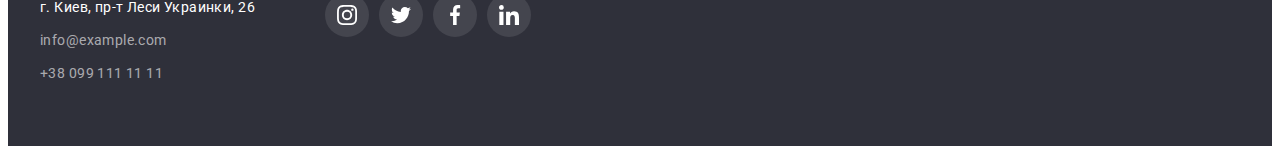
==== commit 7b301bcc: "shadow and icon" ====
--- a/index.html
+++ b/index.html
@@ -60,18 +60,38 @@
                     <h2 class="visually-hidden features-title">Наши особенности</h2>
                     <ul class="features-list list">
                         <li class="features-item">
+                            <a href="" class="features-link link">
+                                <svg class="features-icon" width="70" height="70">
+                                    <use href="./images/symbol-defs.svg#icon-antenna"></use>
+                                </svg>
+                            </a>
                             <h3 class="feature-title">Внимание к деталям</h3>
                             <p class="feature-text">Идейные соображения, а также начало повседневной работы по формированию позиции.</p>
                         </li>
                         <li class="features-item">
+                            <a href="" class="features-link link">
+                                <svg class="features-icon" width="70" height="70">
+                                    <use href="./images/symbol-defs.svg#icon-clock"></use>
+                                </svg>
+                            </a>
                             <h3 class="feature-title">Пунктуальность</h3>
                             <p class="feature-text">Задача организации, в особенности же рамки и место обучения кадров влечет за собой.</p>
                         </li>
                         <li class="features-item">
+                            <a href="" class="features-link link">
+                                <svg class="features-icon" width="70" height="70">
+                                    <use href="./images/symbol-defs.svg#icon-diagram"></use>
+                                </svg>
+                            </a>
                             <h3 class="feature-title">Планирование</h3>
                             <p class="feature-text">Равным образом консультация с широким активом в значительной степени обуславливает.</p>
                         </li>
                         <li class="features-item">
+                            <a href="" class="features-link link">
+                                <svg class="features-icon" width="70" height="70">
+                                    <use href="./images/symbol-defs.svg#icon-astronaut"></use>
+                                </svg>
+                            </a>
                             <h3 class="feature-title">Современные технологии</h3>
                             <p class="feature-text">Значимость этих проблем настолько очевидна, что реализация плановых заданий.</p>
                         </li>
@@ -249,7 +269,7 @@
             <section class="clients">
                 <div class="container">
                     <h2 class="clients-title">Постоянные клиенты</h2>
-                    <ul class="clienta-list list">
+                    <ul class="clients-list list">
                         <li class="clients-item">
                             <a href="" class="clients-link link">
                                 <svg class="client-icon" width="106" height="60">
@@ -301,41 +321,41 @@
         <footer class="footer">
             <div class="container footer-cont">
                 <div>
-                <a class="footer-logo link" href="./index.html"><span class="logo">Web</span>Studio</a>
-                <address class="footer-address">
-                    <ul class="footer-list list">
-                        <li class="footer-item"><a class="footer-location link" href="https://goo.gl/maps/wgvnbsvhfN1eCGzh8" target="_blank" rel="noreferrer noopener">г. Киев, пр-т Леси Украинки, 26</a></li>
-                        <li class="footer-item"><a class="footer-contact link" href="mailto:info@example.com">info@example.com</a></li>
-                        <li class="footer-item"><a class="footer-contact link" href="tel:+380991111111">+38 099 111 11 11</a></li>
-                    </ul>
-                </address>
+                    <a class="footer-logo link" href="./index.html"><span class="logo">Web</span>Studio</a>
+                    <address class="footer-address">
+                        <ul class="footer-list list">
+                            <li class="footer-item"><a class="footer-location link" href="https://goo.gl/maps/wgvnbsvhfN1eCGzh8" target="_blank" rel="noreferrer noopener">г. Киев, пр-т Леси Украинки, 26</a></li>
+                            <li class="footer-item"><a class="footer-contact link" href="mailto:info@example.com">info@example.com</a></li>
+                            <li class="footer-item"><a class="footer-contact link" href="tel:+380991111111">+38 099 111 11 11</a></li>
+                        </ul>
+                    </address>
                 </div>
                 <div class="join">
                     <h2 class="join-titel">присоединяйтесь</h2>
                     <ul class="join-list list">
                         <li class="join-item">
-                            <a href="" class="join-link link">
+                            <a href="https://www.instagram.com/" class="join-link link">
                                     <svg class="join-icon" width="20" height="20">
                                     <use href="./images/symbol-defs.svg#icon-instagram"></use>
                                 </svg>
                             </a>
                         </li>
                         <li class="join-item">
-                            <a href="" class="join-link link">
+                            <a href="https://twitter.com/" class="join-link link">
                                     <svg class="join-icon" width="20" height="20">
                                     <use href="./images/symbol-defs.svg#icon-twitter"></use>
                                 </svg>
                             </a>
                         </li>
                         <li class="join-item">
-                            <a href="" class="join-link link">
+                            <a href="https://www.facebook.com/" class="join-link link">
                                     <svg class="join-icon" width="20" height="20">
                                     <use href="./images/symbol-defs.svg#icon-facebook"></use>
                                 </svg>
                             </a>
                         </li>
                         <li class="join-item">
-                            <a href="" class="join-link link">
+                            <a href="https://www.linkedin.com/" class="join-link link">
                                     <svg class="join-icon" width="20" height="20">
                                     <use href="./images/symbol-defs.svg#icon-linkedin"></use>
                                 </svg>
--- a/css/styles.css
+++ b/css/styles.css
@@ -133,7 +133,8 @@
   fill: var(--secondary-color);
 }
 
-.contact:hover .header-icon {
+.contact:hover .header-icon,
+.contact:focus .header-icon {
   fill: var(--accent-color);
 }
  
@@ -222,6 +223,19 @@
   margin-right: 0;
 }
 
+.features-link {
+  width: 270px;
+  height: 120px;
+  background: #F5F4FA;
+  border-radius: 4px;
+
+  display: flex;
+  justify-content: center;
+  align-items: center;
+
+  margin-bottom: 30px;
+}
+
 .feature-title {
   font-weight: 700;
   font-size: 14px;
@@ -268,18 +282,19 @@
 /* --------------Команда----------------- */
 .team {
   background-color: #f5f4fa;
+  
   padding-top: 94px;
   padding-bottom: 94px;
- }
+}
 
  .team-list {
    display: flex;
- }
+}
 
  .team-item {
   margin-right: 30px;
   background: #FFFFFF
- }
+}
 
 .team-item:last-child {
   margin-right: 0;
@@ -297,7 +312,12 @@
 .team-cont {
   padding-top: 30px;
   padding-bottom: 30px;
-}
+  box-shadow: 0px 1px 3px rgba(0, 0, 0, 0.12),
+  0px 1px 1px rgba(0, 0, 0, 0.14),
+  0px 2px 1px rgba(0, 0, 0, 0.2);
+  border-radius: 0px 0px 4px 4px;
+}
+
 .team-member,
 .team-function {
   font-weight: 500;
@@ -325,11 +345,13 @@
   display: flex;
 }
 
-.team-link:hover {
+.team-link:hover,
+.team-link:focus {
   background-color: var(--accent-color);
 }
 
-.team-link:hover .team-icon {
+.team-link:hover .team-icon,
+.team-link:focus .team-icon {
   fill: #fff;
 }
 
@@ -361,7 +383,7 @@
   margin-bottom: 50px;
 }
 
-.clienta-list {
+.clients-list {
   display: flex;
   }
 
@@ -383,8 +405,8 @@
   fill: var(--accent-color);
 }
 
-.clients-item:hover{
-  border: 1px solid var(--accent-color);;
+.clients-item:hover {
+  border: 1px solid var(--accent-color);
 }
 
 .client-icon {
@@ -475,7 +497,8 @@
   border-radius:  50%;
 }
 
-.join-link:hover {
+.join-link:hover,
+.join-link:focus {
   background-color: var(--accent-color);
 }
 
@@ -527,6 +550,10 @@
 .project-btn:focus {
   background-color: var(--accent-color);
   color: #FFFFFF;
+  box-shadow: 0px 3px 1px rgba(0, 0, 0, 0.1),
+  0px 1px 2px rgba(0, 0, 0, 0.08),
+  0px 2px 2px rgba(0, 0, 0, 0.12);
+  border-radius: 4px;
 }
 
 .project-item {
@@ -541,6 +568,13 @@
 .project-item:nth-last-child(-n+3) {
   margin-bottom: 0;
 }
+
+.project-item:hover {
+box-shadow: 0px 1px 1px rgba(0, 0, 0, 0.12),
+0px 4px 4px rgba(0, 0, 0, 0.06),
+1px 4px 6px rgba(0, 0, 0, 0.16);
+}
+
 .project-cont {
   padding-top: 20px;
   padding-bottom: 20px;
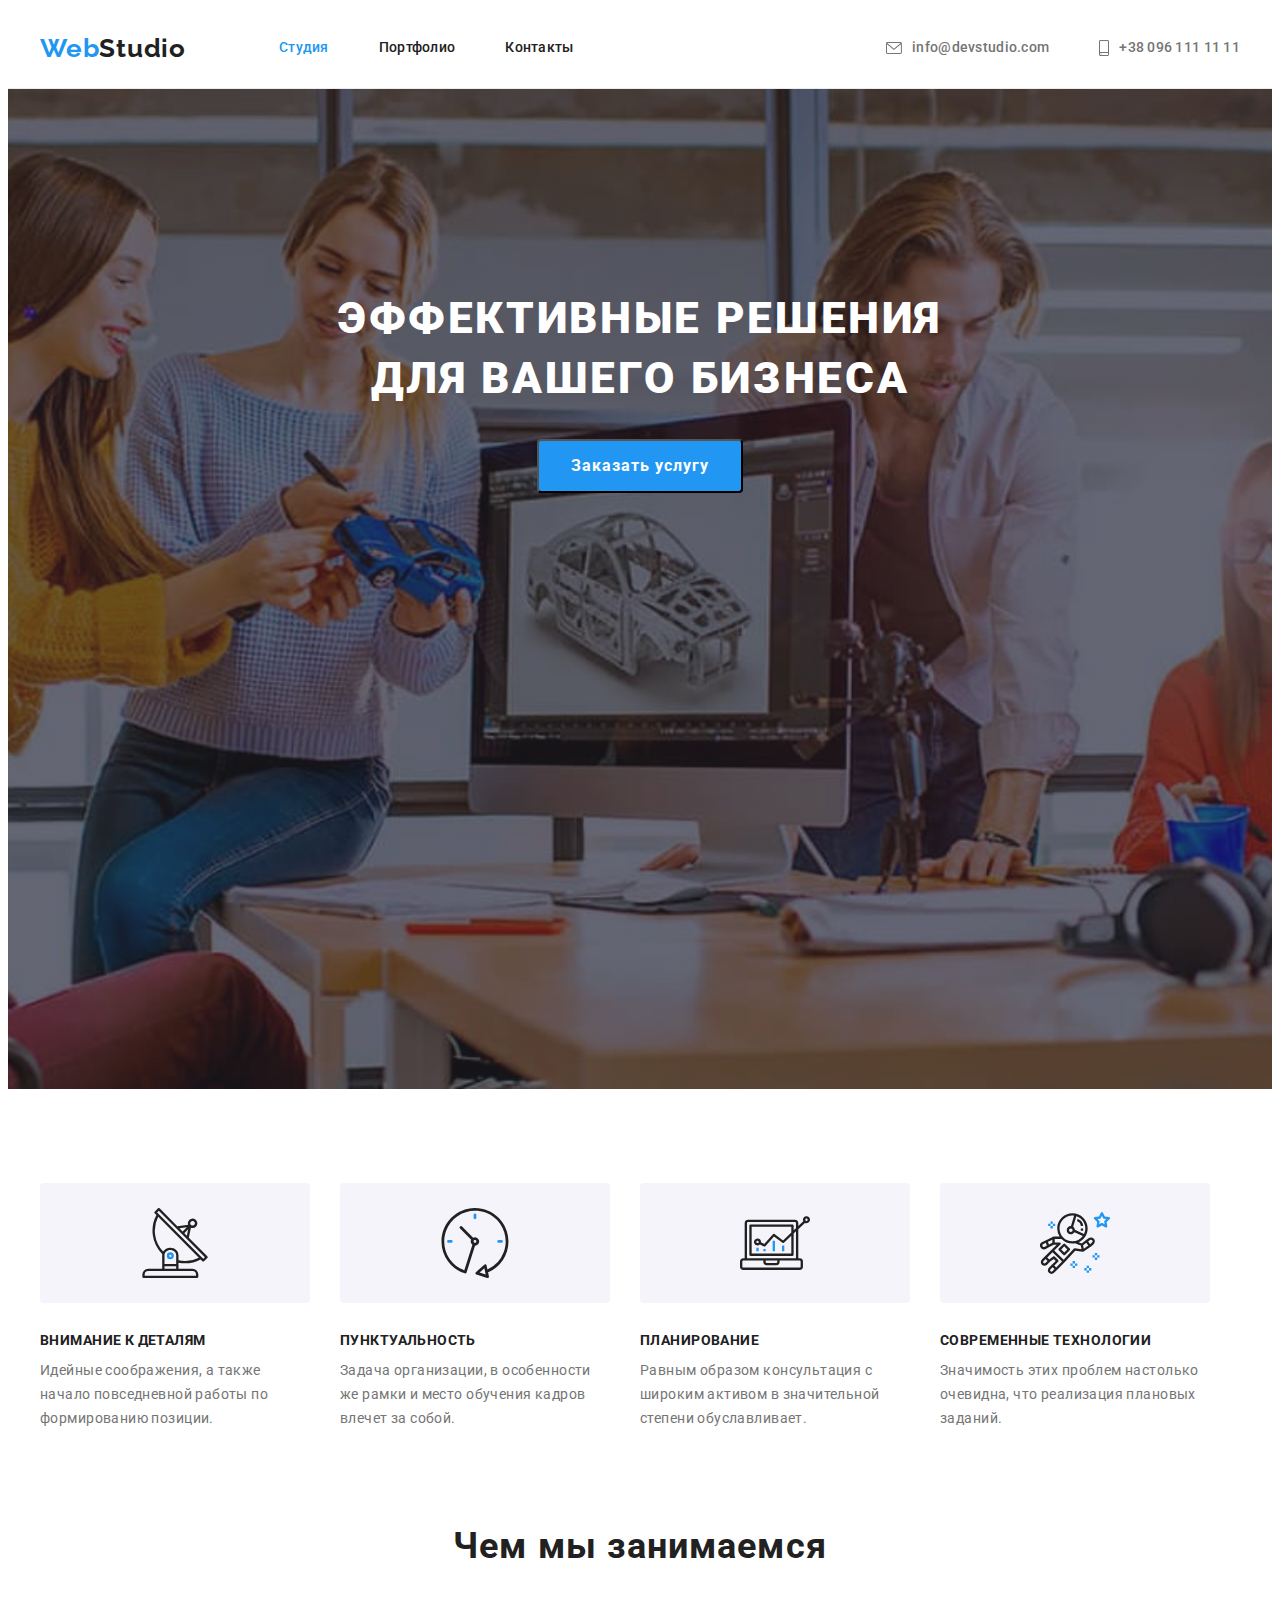
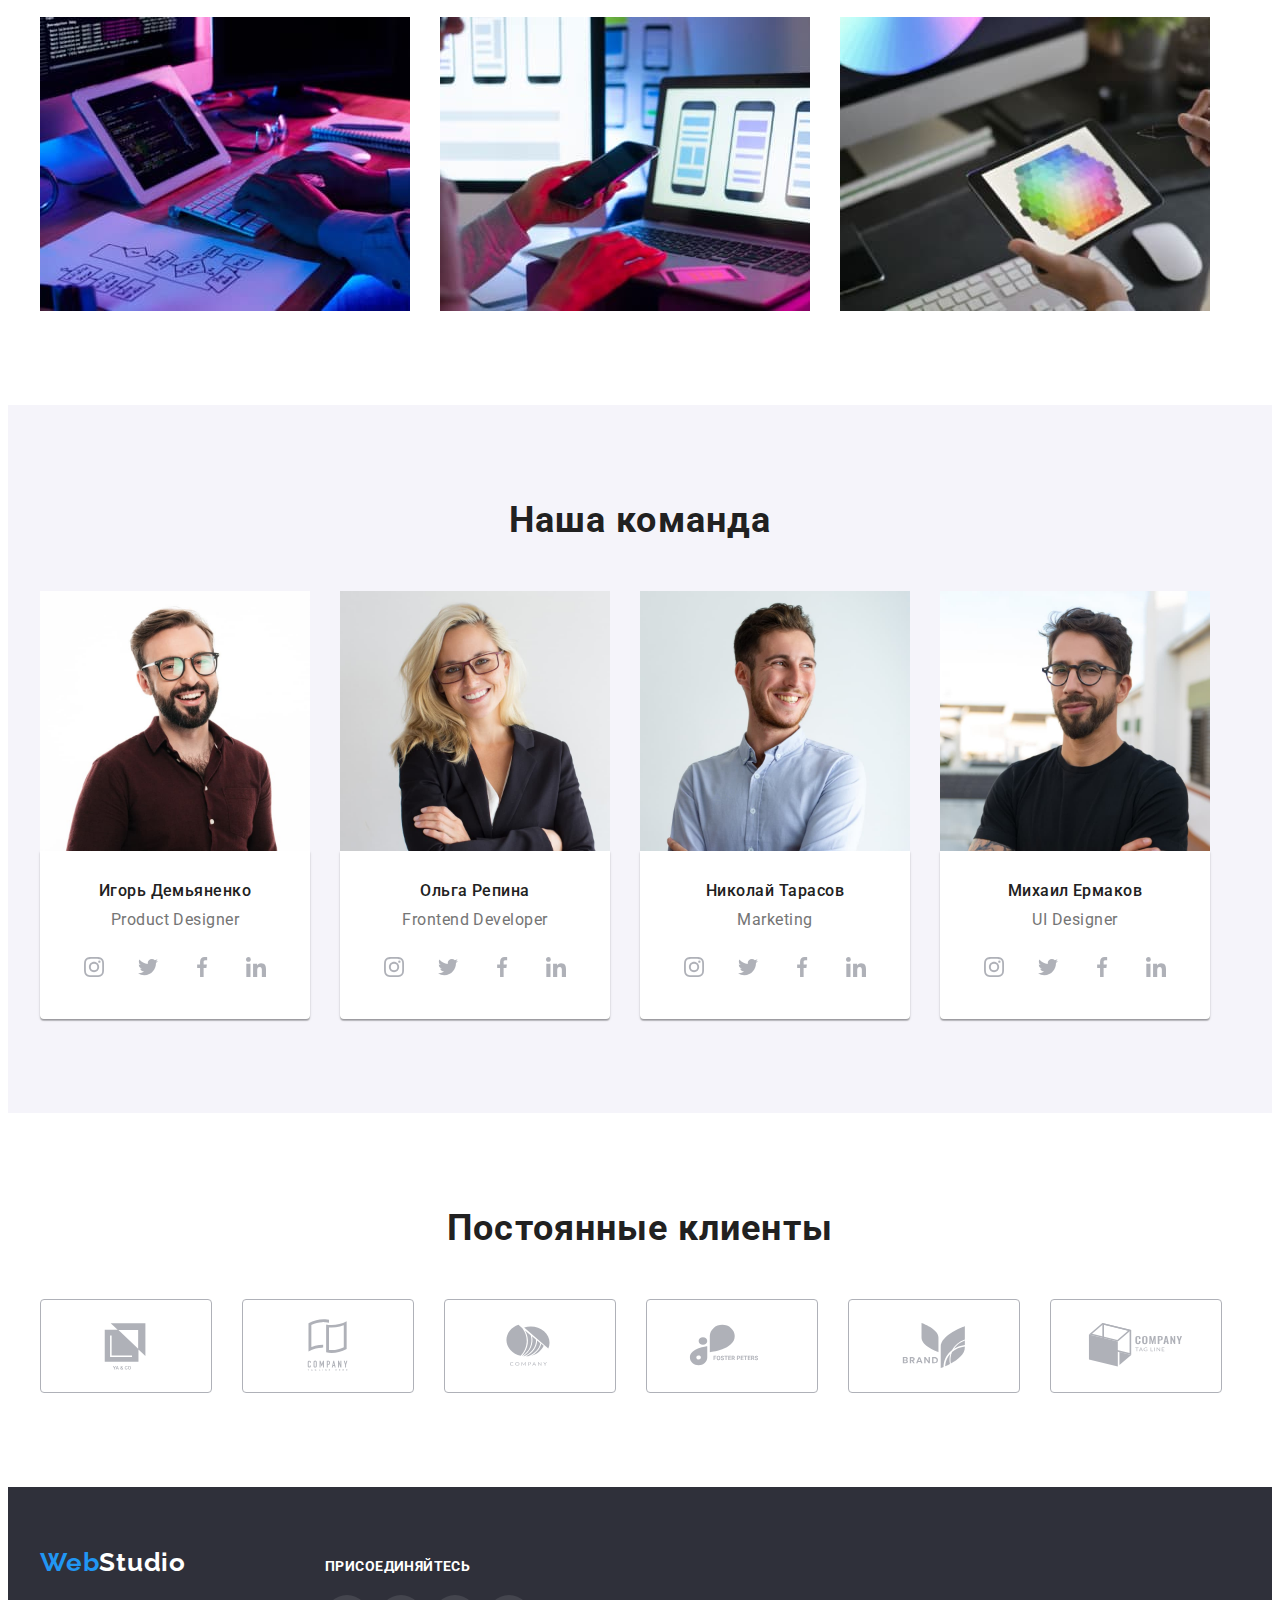
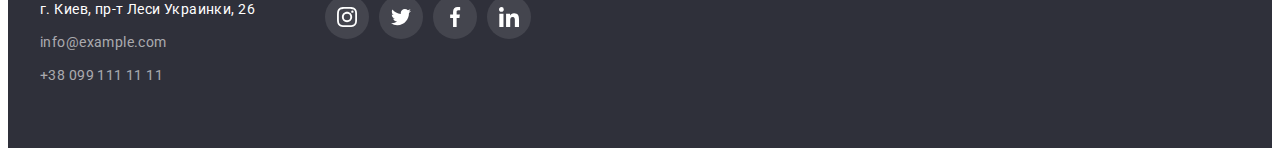
==== commit d2df30fd: "fixet bugs" ====
--- a/index.html
+++ b/index.html
@@ -60,38 +60,38 @@
                     <h2 class="visually-hidden features-title">Наши особенности</h2>
                     <ul class="features-list list">
                         <li class="features-item">
-                            <a href="" class="features-link link">
+                            <div href="" class="features-link link">
                                 <svg class="features-icon" width="70" height="70">
                                     <use href="./images/symbol-defs.svg#icon-antenna"></use>
                                 </svg>
-                            </a>
+                            </div>
                             <h3 class="feature-title">Внимание к деталям</h3>
                             <p class="feature-text">Идейные соображения, а также начало повседневной работы по формированию позиции.</p>
                         </li>
                         <li class="features-item">
-                            <a href="" class="features-link link">
+                            <div href="" class="features-link link">
                                 <svg class="features-icon" width="70" height="70">
                                     <use href="./images/symbol-defs.svg#icon-clock"></use>
                                 </svg>
-                            </a>
+                            </div>
                             <h3 class="feature-title">Пунктуальность</h3>
                             <p class="feature-text">Задача организации, в особенности же рамки и место обучения кадров влечет за собой.</p>
                         </li>
                         <li class="features-item">
-                            <a href="" class="features-link link">
+                            <div href="" class="features-link link">
                                 <svg class="features-icon" width="70" height="70">
                                     <use href="./images/symbol-defs.svg#icon-diagram"></use>
                                 </svg>
-                            </a>
+                            </div>
                             <h3 class="feature-title">Планирование</h3>
                             <p class="feature-text">Равным образом консультация с широким активом в значительной степени обуславливает.</p>
                         </li>
                         <li class="features-item">
-                            <a href="" class="features-link link">
+                            <div href="" class="features-link link">
                                 <svg class="features-icon" width="70" height="70">
                                     <use href="./images/symbol-defs.svg#icon-astronaut"></use>
                                 </svg>
-                            </a>
+                            </div>
                             <h3 class="feature-title">Современные технологии</h3>
                             <p class="feature-text">Значимость этих проблем настолько очевидна, что реализация плановых заданий.</p>
                         </li>
--- a/css/styles.css
+++ b/css/styles.css
@@ -385,27 +385,34 @@
 
 .clients-list {
   display: flex;
-  }
+}
 
 .clients-item {
+  /* width: 170px;
+  height: 92px; */
+}
+
+.clients-link {
   width: 170px;
   height: 92px;
   border: 1px solid #AFB1B8;
-  box-sizing: border-box;
   border-radius: 4px;
   display: flex;
   justify-content: center;
   align-items: center;
 }
+
 .clients-item:not(:last-child) {
   margin-right: 30px;
 }
 
-.clients-item:hover .client-icon {
+.clients-link:hover .client-icon,
+.clients-link:focus .client-icon {
   fill: var(--accent-color);
 }
 
-.clients-item:hover {
+.clients-link:hover,
+.clients-link:focus {
   border: 1px solid var(--accent-color);
 }
 
@@ -422,6 +429,7 @@
 
 .footer-cont {
   display: flex;
+  align-items: baseline;
 }
 
 .footer-logo {
@@ -474,8 +482,7 @@
   
   color: #FFFFFF;
 
-  padding-top: 12px;
-  margin-bottom: 20px;  
+    margin-bottom: 20px;  
 }
 
 .join-list {
@@ -559,7 +566,7 @@
 .project-item {
   margin-right: 30px;
   margin-bottom: 30px;
-  }
+}
 
 .project-item:nth-child(3n) {
   margin-right: 0;
@@ -569,10 +576,16 @@
   margin-bottom: 0;
 }
 
-.project-item:hover {
-box-shadow: 0px 1px 1px rgba(0, 0, 0, 0.12),
-0px 4px 4px rgba(0, 0, 0, 0.06),
-1px 4px 6px rgba(0, 0, 0, 0.16);
+.project-link {
+  display: block;
+  color: inherit;
+}
+
+.project-link:hover, 
+.project-link:focus {
+  box-shadow: 0px 1px 1px rgba(0, 0, 0, 0.12),
+  0px 4px 4px rgba(0, 0, 0, 0.06),
+  1px 4px 6px rgba(0, 0, 0, 0.16);
 }
 
 .project-cont {
